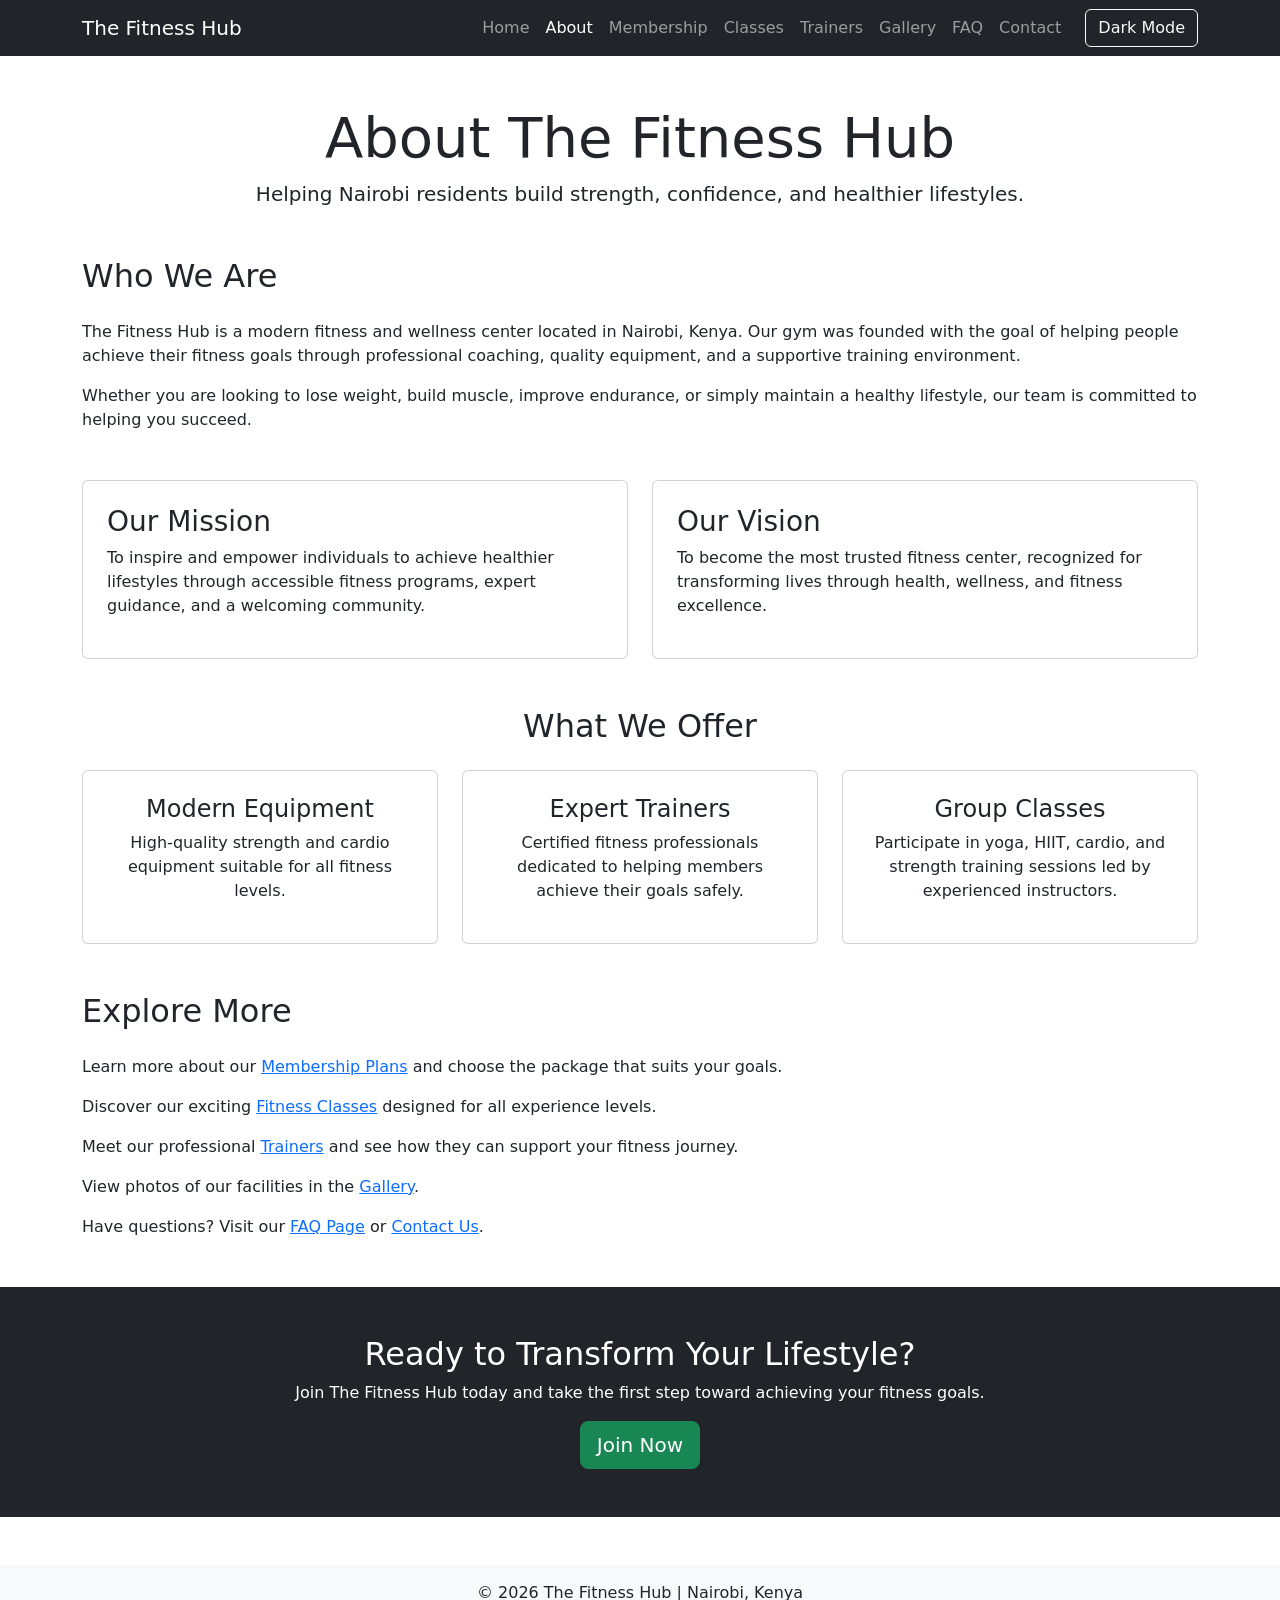
==== AboutUs.html @ f8e26c23 "added about us page" ====
<!DOCTYPE html>
<html lang="en">
<head>
    <meta charset="UTF-8">
    <meta name="viewport" content="width=device-width, initial-scale=1.0">
    <title>About Us</title>

    <!-- Bootstrap CSS -->
    <link href="https://cdn.jsdelivr.net/npm/bootstrap@5.3.7/dist/css/bootstrap.min.css" rel="stylesheet">

    <!-- Custom CSS -->
    <link rel="stylesheet" href="css/style.css">
</head>
<body>

<!-- ================= NAVBAR ================= -->
<nav class="navbar navbar-expand-lg navbar-dark bg-dark">
    <div class="container">

        <a class="navbar-brand" href="index.html">The Fitness Hub</a>

        <button class="navbar-toggler"
                type="button"
                data-bs-toggle="collapse"
                data-bs-target="#navMenu">
            <span class="navbar-toggler-icon"></span>
        </button>

        <div class="collapse navbar-collapse" id="navMenu">

            <ul class="navbar-nav ms-auto">

                <li class="nav-item">
                    <a class="nav-link" href="index.html">Home</a>
                </li>

                <li class="nav-item">
                    <a class="nav-link active" href="AboutUs.html">About</a>
                </li>

                <li class="nav-item">
                    <a class="nav-link" href="membership.html">Membership</a>
                </li>

                <li class="nav-item">
                    <a class="nav-link" href="classes.html">Classes</a>
                </li>

                <li class="nav-item">
                    <a class="nav-link" href="trainers.html">Trainers</a>
                </li>

                <li class="nav-item">
                    <a class="nav-link" href="gallery.html">Gallery</a>
                </li>

                <li class="nav-item">
                    <a class="nav-link" href="faq.html">FAQ</a>
                </li>

                <li class="nav-item">
                    <a class="nav-link" href="contact.html">Contact</a>
                </li>

            </ul>

            <!-- Dark Mode Button -->
            <button class="btn btn-outline-light ms-3"
                    onclick="toggleTheme()">
                Dark Mode
            </button>

        </div>

    </div>
</nav>

<!-- ================= PAGE HEADER ================= -->
<section class="container text-center my-5">

    <h1 class="display-4">About The Fitness Hub</h1>

    <p class="lead">
        Helping Nairobi residents build strength, confidence,
        and healthier lifestyles.
    </p>

</section>


<!-- ================= WHO WE ARE ================= -->
<section class="container my-5">

    <h2 class="mb-4">Who We Are</h2>

    <p>
        The Fitness Hub is a modern fitness and wellness center
        located in Nairobi, Kenya. Our gym
        was founded with the goal of helping people achieve their
        fitness goals through professional coaching, quality
        equipment, and a supportive training environment.
    </p>

    <p>
        Whether you are looking to lose weight, build muscle,
        improve endurance, or simply maintain a healthy lifestyle,
        our team is committed to helping you succeed.
    </p>

</section>

<!-- ================= MISSION & VISION ================= -->
<section class="container my-5">

    <div class="row g-4">

        <div class="col-md-6">
            <div class="card p-4 h-100">

                <h3>Our Mission</h3>

                <p>
                    To inspire and empower individuals to achieve
                    healthier lifestyles through accessible fitness
                    programs, expert guidance, and a welcoming
                    community.
                </p>

            </div>
        </div>

        <div class="col-md-6">
            <div class="card p-4 h-100">

                <h3>Our Vision</h3>

                <p>
                    To become the most trusted fitness center,
                    recognized for transforming lives through
                    health, wellness, and fitness excellence.
                </p>

            </div>
        </div>

    </div>

</section>

<!-- ================= SERVICES ================= -->
<section class="container my-5">

    <h2 class="text-center mb-4">What We Offer</h2>

    <div class="row text-center g-4">

        <div class="col-md-4">
            <div class="card p-4 h-100">
                <h4>Modern Equipment</h4>
                <p>
                    High-quality strength and cardio equipment
                    suitable for all fitness levels.
                </p>
            </div>
        </div>

        <div class="col-md-4">
            <div class="card p-4 h-100">
                <h4>Expert Trainers</h4>
                <p>
                    Certified fitness professionals dedicated to
                    helping members achieve their goals safely.
                </p>
            </div>
        </div>

        <div class="col-md-4">
            <div class="card p-4 h-100">
                <h4>Group Classes</h4>
                <p>
                    Participate in yoga, HIIT, cardio, and strength
                    training sessions led by experienced instructors.
                </p>
            </div>
        </div>

    </div>

</section>

<!-- ================= CONTEXTUAL LINKS ================= -->
<section class="container my-5">

    <h2 class="mb-4">Explore More</h2>

    <p>
        Learn more about our
        <a href="membership.html">Membership Plans</a>
        and choose the package that suits your goals.
    </p>

    <p>
        Discover our exciting
        <a href="classes.html">Fitness Classes</a>
        designed for all experience levels.
    </p>

    <p>
        Meet our professional
        <a href="trainers.html">Trainers</a>
        and see how they can support your fitness journey.
    </p>

    <p>
        View photos of our facilities in the
        <a href="gallery.html">Gallery</a>.
    </p>

    <p>
        Have questions? Visit our
        <a href="faq.html">FAQ Page</a>
        or
        <a href="contact.html">Contact Us</a>.
    </p>

</section>

<!-- ================= CALL TO ACTION ================= -->
<section class="bg-dark text-white text-center p-5">

    <h2>Ready to Transform Your Lifestyle?</h2>

    <p>
        Join The Fitness Hub today and take the first step
        toward achieving your fitness goals.
    </p>

    <a href="membership.html" class="btn btn-success btn-lg">
        Join Now
    </a>

</section>

<!-- ================= FOOTER ================= -->
<footer class="bg-light text-center p-3 mt-5">

    <p>© 2026 The Fitness Hub | Nairobi, Kenya</p>

</footer>

<!-- Bootstrap JS -->
<script src="https://cdn.jsdelivr.net/npm/bootstrap@5.3.7/dist/js/bootstrap.bundle.min.js"></script>

<!-- Custom JS -->
<script src="js/script.js"></script>

</body>
</html>
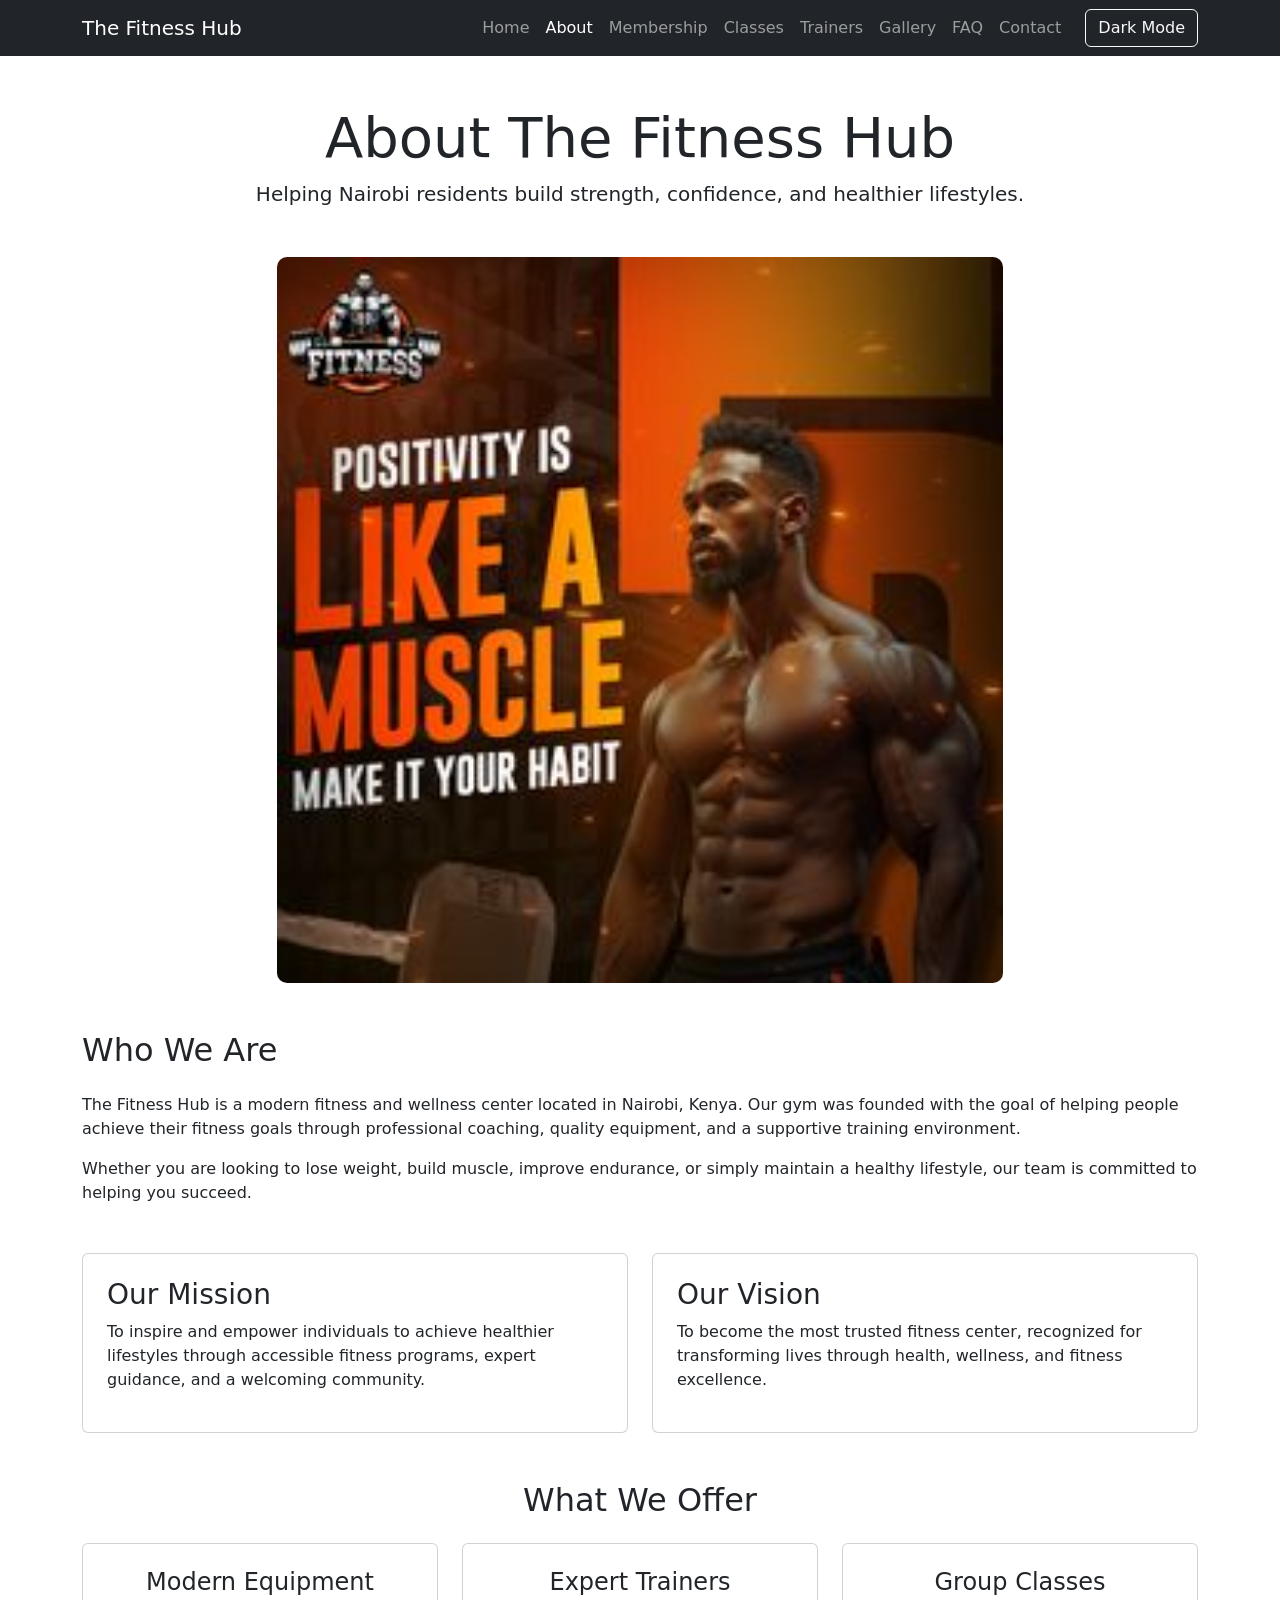
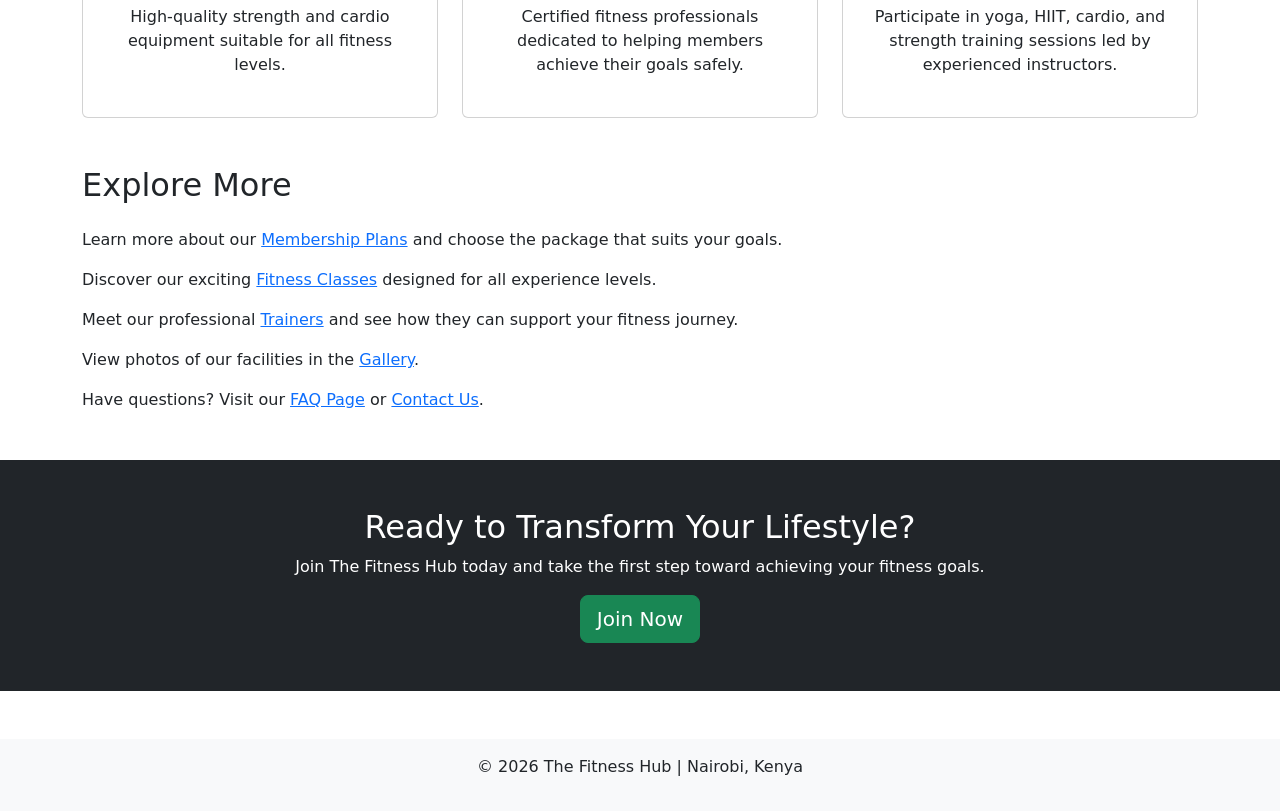
==== commit 29c3d371: "added gym image" ====
--- a/AboutUs.html
+++ b/AboutUs.html
@@ -86,6 +86,15 @@
     </p>
 
 </section>
+<!-- ================= ABOUT IMAGE ================= -->
+<section class="container text-center my-4">
+
+    <img src="images/gym.jpg.jpg"
+         alt="Fitness Hub Gym"
+         class="img-fluid d-block mx-auto"
+         style="width:65%; border-radius:10px;">
+
+</section>
 
 
 <!-- ================= WHO WE ARE ================= -->
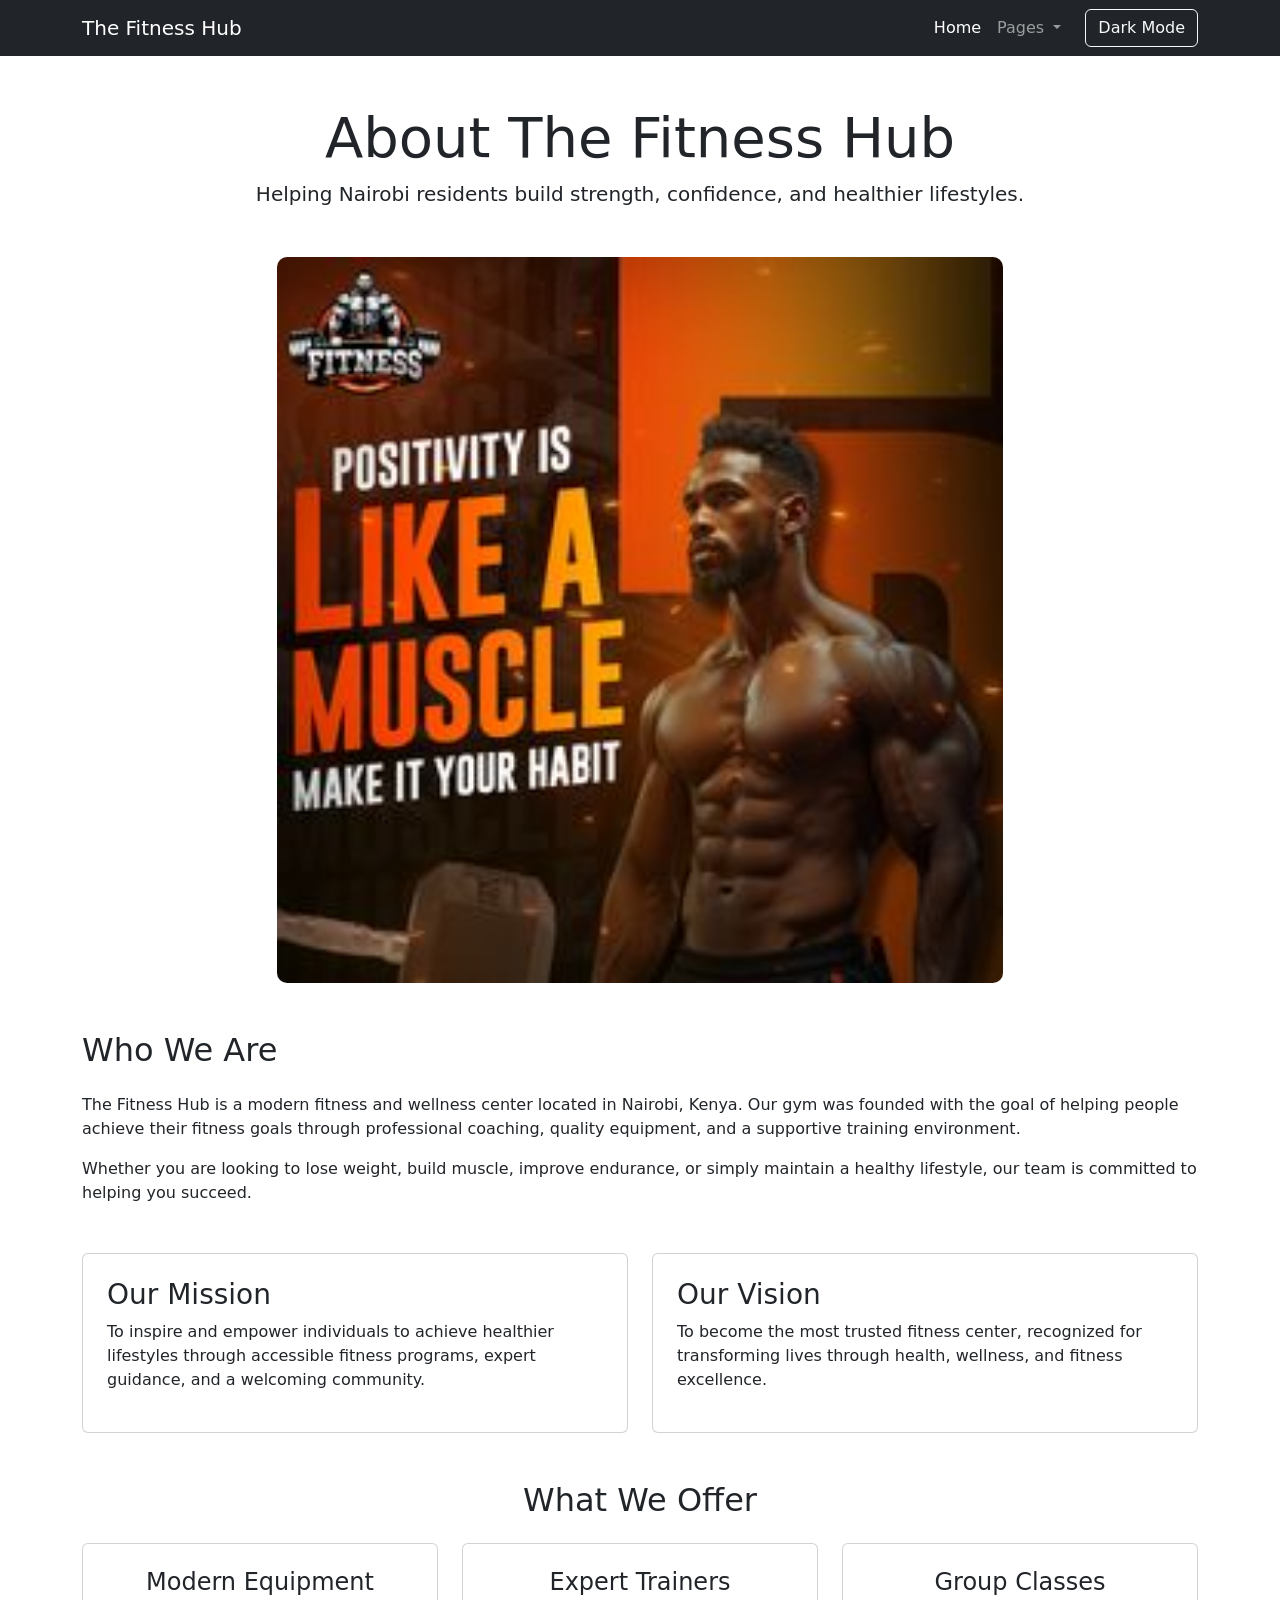
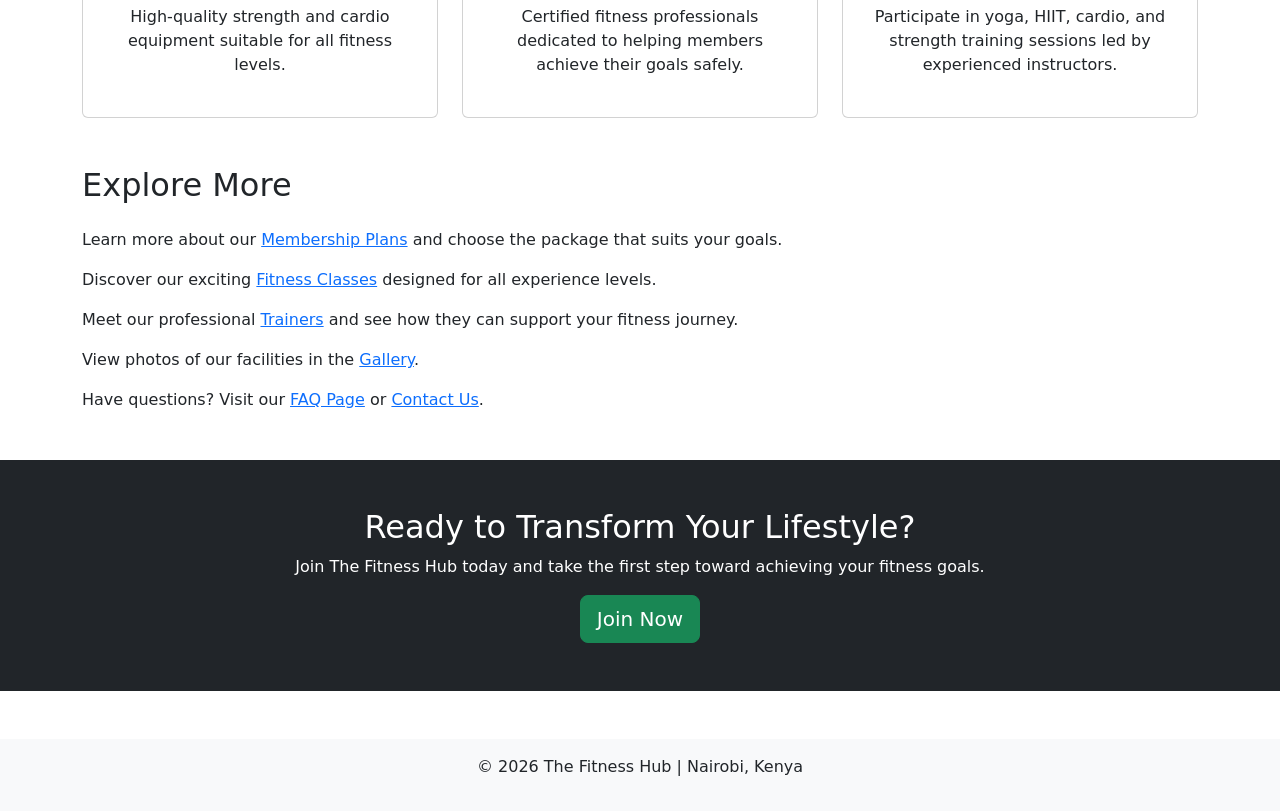
==== commit 31e12ddb: "added dropdown" ====
--- a/AboutUs.html
+++ b/AboutUs.html
@@ -30,39 +30,71 @@
 
             <ul class="navbar-nav ms-auto">
 
-                <li class="nav-item">
-                    <a class="nav-link" href="index.html">Home</a>
-                </li>
-
-                <li class="nav-item">
-                    <a class="nav-link active" href="AboutUs.html">About</a>
-                </li>
-
-                <li class="nav-item">
-                    <a class="nav-link" href="membership.html">Membership</a>
-                </li>
-
-                <li class="nav-item">
-                    <a class="nav-link" href="classes.html">Classes</a>
-                </li>
-
-                <li class="nav-item">
-                    <a class="nav-link" href="trainers.html">Trainers</a>
-                </li>
-
-                <li class="nav-item">
-                    <a class="nav-link" href="gallery.html">Gallery</a>
-                </li>
-
-                <li class="nav-item">
-                    <a class="nav-link" href="faq.html">FAQ</a>
-                </li>
-
-                <li class="nav-item">
-                    <a class="nav-link" href="contact.html">Contact</a>
-                </li>
-
-            </ul>
+    <li class="nav-item">
+        <a class="nav-link active" href="index.html">Home</a>
+    </li>
+
+    <!-- Dropdown Menu -->
+    <li class="nav-item dropdown">
+
+        <a class="nav-link dropdown-toggle"
+           href="#"
+           role="button"
+           data-bs-toggle="dropdown"
+           aria-expanded="false">
+            Pages
+        </a>
+
+        <ul class="dropdown-menu">
+
+            <li>
+                <a class="dropdown-item" href="AboutUs.html">
+                    About Us
+                </a>
+            </li>
+
+            <li>
+                <a class="dropdown-item" href="membership.html">
+                    Membership
+                </a>
+            </li>
+
+            <li>
+                <a class="dropdown-item" href="classes.html">
+                    Classes
+                </a>
+            </li>
+
+            <li>
+                <a class="dropdown-item" href="trainers.html">
+                    Trainers
+                </a>
+            </li>
+
+            <li>
+                <a class="dropdown-item" href="gallery.html">
+                    Gallery
+                </a>
+            </li>
+
+            <li>
+                <a class="dropdown-item" href="faq.html">
+                    FAQ
+                </a>
+            </li>
+
+            <li>
+                <a class="dropdown-item" href="contact.html">
+                    Contact
+                </a>
+            </li>
+
+        </ul>
+
+    </li>
+
+</ul>
+            
 
             <!-- Dark Mode Button -->
             <button class="btn btn-outline-light ms-3"
@@ -89,7 +121,7 @@
 <!-- ================= ABOUT IMAGE ================= -->
 <section class="container text-center my-4">
 
-    <img src="images/gym.jpg.jpg"
+    <img src="images/gym.jpg"
          alt="Fitness Hub Gym"
          class="img-fluid d-block mx-auto"
          style="width:65%; border-radius:10px;">
